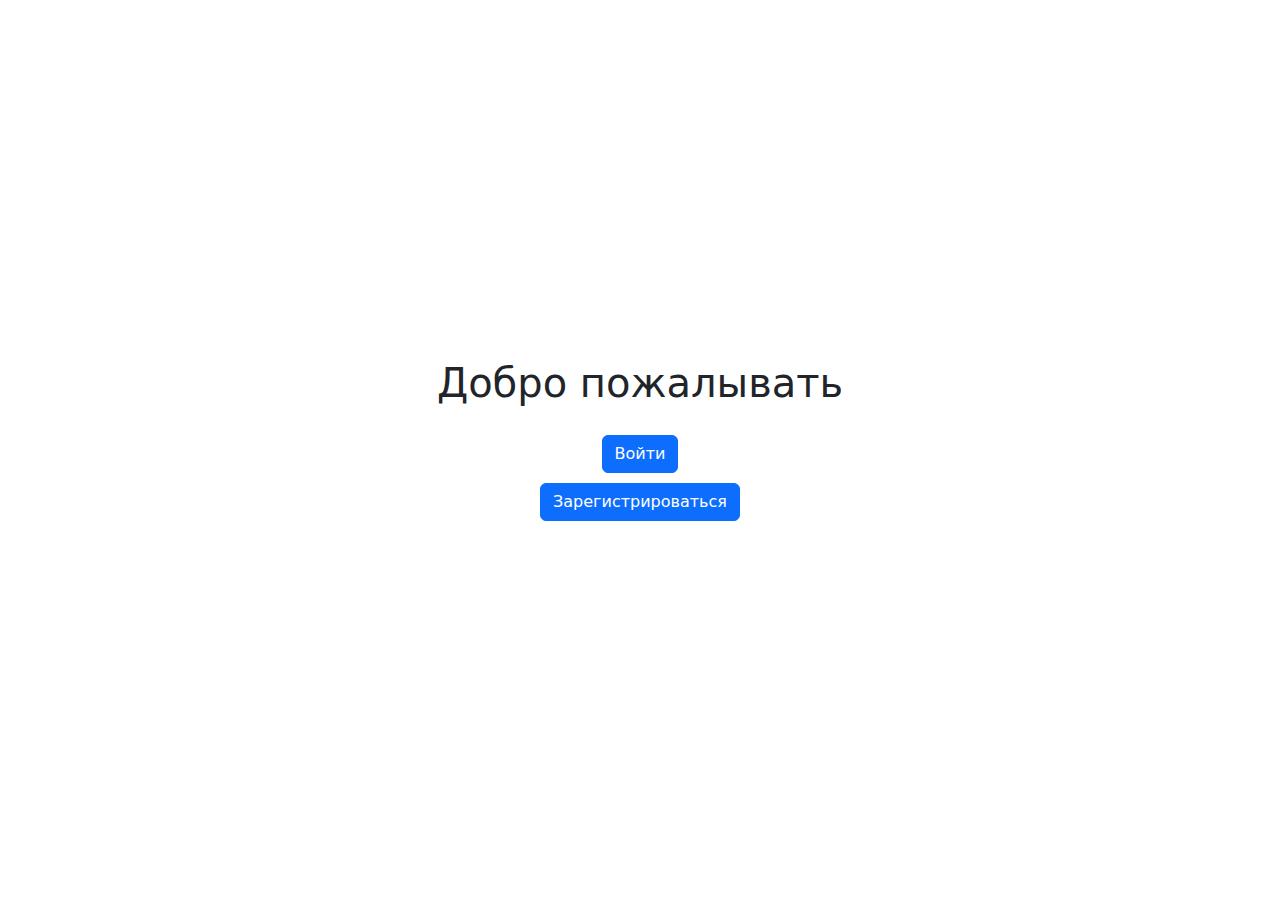
==== index.html @ 72d507bc "first commit" ====
<!DOCTYPE html>
<html lang="en">
<head>
    <meta charset="UTF-8">
    <meta name="viewport" content="width=device-width, initial-scale=1.0">
    <title>Home</title>
    <link rel="stylesheet" href="assets/styles/style.css">
    <link href="https://cdn.jsdelivr.net/npm/bootstrap@5.3.3/dist/css/bootstrap.min.css" rel="stylesheet" integrity="sha384-QWTKZyjpPEjISv5WaRU9OFeRpok6YctnYmDr5pNlyT2bRjXh0JMhjY6hW+ALEwIH" crossorigin="anonymous">
</head>
<body>
    <header></header>
    <main>
        <div class="auth_main">
            <div><h1>Добро пожалывать</h1></div>
            <div class="content_form">
                <a href='login.html' class="btn btn-primary">Войти</a>
                <a href='registration.html' class="btn btn-primary">Зарегистрироваться</a>
            </div>
        </div>  
    </main>
    <footer></footer>
</body>
</html>
---- assets/styles/style.css ----
*{
    margin: 0; 
    padding: 0;
    box-sizing: border-box;
}
body, html{
    font-optical-sizing: auto;
    font-family: "Doto", sans-serif;
    height: 100%;
    
}
body{
    display: flex;
    flex-direction: column;
    height: 100%;
}
header{
    flex: 0 0 auto;
}
main{
    flex: 1 0 auto;
}
footer{
    margin-top: 100px;
    flex: 0 0 auto;
}
main .auth_main{
    height: 100vh;
    display: flex;
    align-items: center;
    justify-content: center;
    flex-direction: column;
}
.content_form{
    width: 25%;
    padding: 20px;
    display: flex;
    font-size: 20px;
    border-radius: 10px;
    flex-direction: column;
    /* border: 1px solid #cfcfcf;
    background-color: #f7f7f7; */
}
.content_form a{
    margin-left: auto;
    margin-right:auto;
    width: fit-content;
    
}
.content_form a:first-of-type{
    margin-bottom: 10px;
}
/* Друзья */
.friends{
    width: 100vh;
    display: flex;
}
    .tuble-friends{
        width: 100%;
        max-height: 609px;
        overflow-y: auto;
    }
    .friend{
        display: flex;
        align-items: center;
        background-color: #f9f9f9;
        max-width:70%;
        padding: 10px;
        margin-top: 10px;
        border-radius: 10px;
        transition: background-color 0.3s ease;
    }
     /* Эффект при наведении на ссылку */
     .friend:hover {
        background-color: #f0f0f0;
    }
  
    /* Фото друга */
    .friend-photo {
        margin-right: 15px;
    }
    
    .friend-photo img {
        width: 80px;
        height: 80px;
        border-radius: 50%;
        object-fit: cover;
    }
  
    /* Имя друга */
    .friend-name {
        font-size: 16px;
        font-weight: bold;
        margin-bottom: 5px;
        color: #333;
    }
  
    /* Недавнее сообщение */
    .friend-message {
        font-size: 14px;
        color: rgba(0, 0, 0, 0.6);
    }
  
    /* Блок с уведомлением */
    .friend-notification {
        display: flex;
        flex-direction: column;
        align-items: center;
    }
  
    /* Число уведомлений */
    .delete_friend_icon {
        padding: 5px 10px;

    }
    
    /* Время уведомления */
    .notification-time {
        font-size: 12px;
        color: #666;
    }
/* Заявки */
.zayvki{
    width: 100vh;
    display: flex;
    border: 1px solid rgb(0, 60, 255);
    padding:5px;
    max-height: 609px;
    overflow-y: auto;
}
.profile{
    padding: 30px;
    width: 100vh;
    display: flex;
    justify-content: center;
}
/* Сообщения */
.messages{
    width: 100vh;
    display: grid;
    grid-template-columns: 40% 60%;
}   
    #user-selection {
        display: flex;
        flex-wrap: wrap;
        gap: 15px;
    }
    .user-item {
        cursor: pointer;
        padding: 10px;
        transition: all 0.3s ease;
    }

    .user-item:hover {
        border-color: #007bff;
        background-color: #f0f8ff;
    }

    .user-avatar {
        width: 80px;
        height: 80px;
        border-radius: 50%;
        object-fit: cover;
        margin-bottom: 10px;
    }

    .user-item.selected {
        border-color: #007bff;
        background-color: #e0f7ff;
    }

    #chat-box {
        display: none;  /* Изначально скрыто */
    }


    .people{
        padding:5px;
        max-height: 609px;
        overflow-y: auto;
    }
        .massage-friend {
            display: flex;
            align-items: center;
            text-decoration: none;
            width: 100%;
            background-color: #f9f9f9;
            padding: 10px;
            margin-top: 5px;
            margin-bottom: 5px ;
            border-radius: 10px;
            transition: background-color 0.3s ease;
        }
      
        /* Эффект при наведении на ссылку */
        .massage-friend:hover {
            background-color: #f0f0f0;
        }
      
        /* Фото друга */
        .massage-friend-photo {
            margin-right: 15px;
        }
        
        .massage-friend-photo img {
            width: 50px;
            height: 50px;
            border-radius: 50%;
            object-fit: cover;
        }
        
        /* Информация о друге */
        .friend-info {
            flex-grow: 1;
        }
      
        /* Имя друга */
        .friend-name {
            font-size: 16px;
            font-weight: bold;
            margin-bottom: 5px;
            color: #333;
        }
      
        /* Недавнее сообщение */
        .contact-friend {
            font-size: 14px;
            color: rgba(0, 0, 0, 0.6);
        }
      
        /* Блок с уведомлением */
        .delete_friend {
            display: flex;
            flex-direction: column;
            align-items: center;
        }
      
        /* Число уведомлений */
        .notification-count {
            background-color: red;
            color: white;
            padding: 5px 10px;
            border-radius: 50px;
            font-size: 12px;
            font-weight: bold;
            margin-bottom: 5px;
        }
        
        /* Время уведомления */
        .notification-time {
            font-size: 12px;
            color: #666;
        }
    .correspondence{
        padding: 5px;
        display: flex;
        flex-direction: column;
        justify-content: space-between;
    }
        .friend_up_block {
            display: flex;
            align-items: center;
            width: 100%;
            padding: 10px;
            border-bottom: 1px solid #cccccc;
        }
        .main_messages{
            height: 460px;
            display: flex;
            flex-direction: column;
            justify-content: end;
            overflow-y:auto;

        }
        .overflow_massages{
            max-height: 460px;
            display: flex;
            flex-direction: column;
            overflow-y:auto;
        }
            .messages_block_right{
                display: flex;
                justify-content: end;
                margin: 5px;
            }
                .messages_post_right{
                    padding: 10px;
                    border-radius: 7px;
                    color:white;
                    background-color:#4e7dff; 
                    max-width:300px
                }
                .notification-time_left {
                    font-size: 12px;
                    color: #666;
                }
            .messages_block_left{
                display: flex;
                justify-content: start;
                padding: 5px;
            }
                .messages_post_left{
                    padding: 10px;
                    border-radius: 7px;
                    background-color: #cccccc;
                    max-width:300px
                }
                .notification-time_right {
                    width: 100%;
                    font-size: 12px;
                    color: #ffffff;
                    display: flex;
                    justify-content: end;
                }
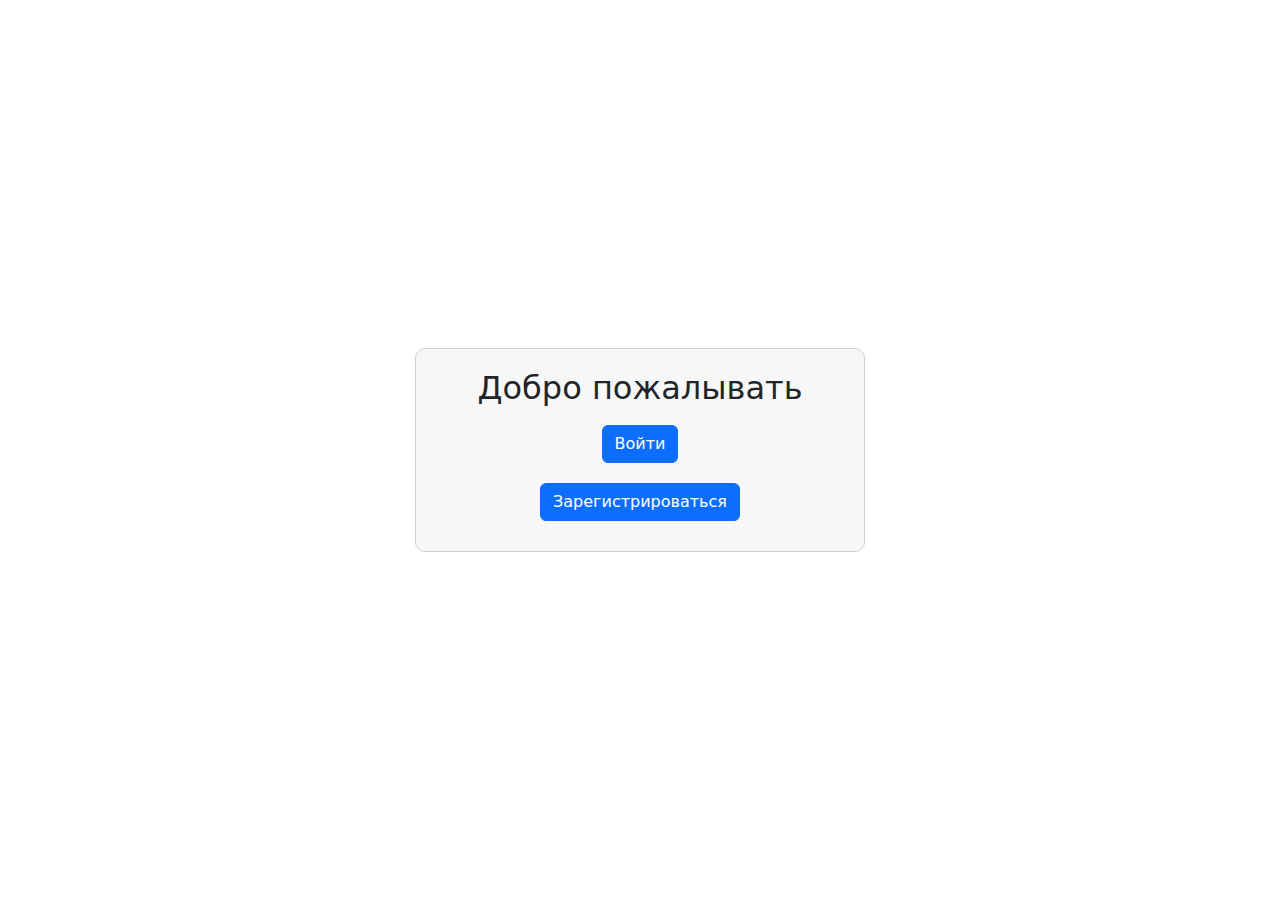
==== commit 4ddca6ab: "Start designing the JS module rewriting the client part 1 commit login via xhr." ====
--- a/index.html
+++ b/index.html
@@ -11,10 +11,16 @@
     <header></header>
     <main>
         <div class="auth_main">
-            <div><h1>Добро пожалывать</h1></div>
             <div class="content_form">
-                <a href='login.html' class="btn btn-primary">Войти</a>
-                <a href='registration.html' class="btn btn-primary">Зарегистрироваться</a>
+                <div class="content_form_welcome">
+                    <h2>Добро пожалывать
+
+                    </h2>
+                </div>
+                <div class="links_auth_registration">
+                    <a href='login.html' class="btn btn-primary link_auth_index">Войти</a>
+                    <a href='registration.html' class="btn btn-primary link_registration_index">Зарегистрироваться</a>
+                </div>
             </div>
         </div>  
     </main>
--- a/assets/styles/style.css
+++ b/assets/styles/style.css
@@ -3,6 +3,25 @@
     padding: 0;
     box-sizing: border-box;
 }
+::-webkit-scrollbar {
+    width: 6px; /* Ширина вертикальной полосы прокрутки */
+    height: 6px; /* Высота горизонтальной полосы прокрутки */
+}
+
+::-webkit-scrollbar-track {
+    background: #d3d3d3; /* Цвет фона дорожки */
+    border-radius:20px; /* Радиус скругления дорожки */
+}
+
+::-webkit-scrollbar-thumb {
+    background: #313131; /* Цвет "ползунка" полосы прокрутки */
+    border-radius: 10px; /* Радиус скругления ползунка */
+}
+
+
+/* scrollbar-width: thin; /* Устанавливает ширину полосы прокрутки: auto, thin, или none */
+/* scrollbar-color: #888 #f1f1f1; Цвет ползунка и дорожки */ 
+
 body, html{
     font-optical-sizing: auto;
     font-family: "Doto", sans-serif;
@@ -24,6 +43,11 @@
     margin-top: 100px;
     flex: 0 0 auto;
 }
+/* Баннер профиля */
+@media (max-width: 1290px){
+    
+
+}
 main .auth_main{
     height: 100vh;
     display: flex;
@@ -32,24 +56,38 @@
     flex-direction: column;
 }
 .content_form{
-    width: 25%;
-    padding: 20px;
+    width: 450px;
     display: flex;
     font-size: 20px;
     border-radius: 10px;
     flex-direction: column;
-    /* border: 1px solid #cfcfcf;
-    background-color: #f7f7f7; */
-}
-.content_form a{
-    margin-left: auto;
-    margin-right:auto;
-    width: fit-content;
-    
-}
+    justify-content: space-around;
+    border: 1px solid #cfcfcf;
+    background-color: #f7f7f7;
+    max-height: 450px;
+    padding: 20px;
+}
+    .content_form_welcome{
+        display: flex;
+        justify-content: center;
+    }
+.links_auth_registration{
+    width: 100%;
+    display: flex;
+    align-items: center;
+    flex-direction: column;
+    justify-content: center;
+}
+.link_auth_index{
+    margin: 10px;
+}
+.link_registration_index{
+    margin: 10px;
+}
+
 .content_form a:first-of-type{
-    margin-bottom: 10px;
-}
+    
+}    
 /* Друзья */
 .friends{
     width: 100vh;
@@ -74,51 +112,31 @@
      .friend:hover {
         background-color: #f0f0f0;
     }
-  
     /* Фото друга */
-    .friend-photo {
-        margin-right: 15px;
-    }
-    
-    .friend-photo img {
-        width: 80px;
-        height: 80px;
-        border-radius: 50%;
-        object-fit: cover;
-    }
-  
+    
     /* Имя друга */
-    .friend-name {
-        font-size: 16px;
+    .friend-name-people {
+        font-size: 14px;
         font-weight: bold;
         margin-bottom: 5px;
         color: #333;
     }
   
     /* Недавнее сообщение */
-    .friend-message {
-        font-size: 14px;
-        color: rgba(0, 0, 0, 0.6);
-    }
+    
   
-    /* Блок с уведомлением */
-    .friend-notification {
+    .delete_friend_icon {
+        padding: 5px 10px;
+
+    }
+
+    .delete_friend {
         display: flex;
         flex-direction: column;
         align-items: center;
     }
-  
-    /* Число уведомлений */
-    .delete_friend_icon {
-        padding: 5px 10px;
-
-    }
-    
-    /* Время уведомления */
-    .notification-time {
-        font-size: 12px;
-        color: #666;
-    }
+    
+    
 /* Заявки */
 .zayvki{
     width: 100vh;
@@ -136,9 +154,10 @@
 }
 /* Сообщения */
 .messages{
-    width: 100vh;
-    display: grid;
-    grid-template-columns: 40% 60%;
+    width: 100vh; 
+    display: flex;
+    justify-content: space-between;
+    /* border:solid 2px red;  */
 }   
     #user-selection {
         display: flex;
@@ -155,36 +174,29 @@
         border-color: #007bff;
         background-color: #f0f8ff;
     }
-
-    .user-avatar {
-        width: 80px;
-        height: 80px;
-        border-radius: 50%;
-        object-fit: cover;
-        margin-bottom: 10px;
-    }
-
     .user-item.selected {
         border-color: #007bff;
         background-color: #e0f7ff;
     }
-
-    #chat-box {
+    #chat-box{
         display: none;  /* Изначально скрыто */
     }
-
-
     .people{
-        padding:5px;
-        max-height: 609px;
-        overflow-y: auto;
-    }
-        .massage-friend {
+        margin: 10px;
+        height: 589px;
+        padding: 10px;
+        width: 30%;
+        overflow-y: scroll;
+        border-radius: 4px;
+        border:solid #bdbdbd 1px;
+    }
+        .friend-people {
             display: flex;
             align-items: center;
             text-decoration: none;
             width: 100%;
-            background-color: #f9f9f9;
+            justify-content: space-between;
+            background-color: #f3f3f3;
             padding: 10px;
             margin-top: 5px;
             margin-bottom: 5px ;
@@ -193,16 +205,16 @@
         }
       
         /* Эффект при наведении на ссылку */
-        .massage-friend:hover {
-            background-color: #f0f0f0;
+        .friend-people:hover {
+            background-color: #bebdbd;
         }
       
-        /* Фото друга */
-        .massage-friend-photo {
-            margin-right: 15px;
+        /* Фото друга в выборе переписке  */
+        .friend-photo-people {
+            margin-right: 5px;
         }
         
-        .massage-friend-photo img {
+        .friend-photo-people img {
             width: 50px;
             height: 50px;
             border-radius: 50%;
@@ -210,15 +222,17 @@
         }
         
         /* Информация о друге */
-        .friend-info {
-            flex-grow: 1;
-        }
-      
+        .friend-info-people {
+            
+        }
+            .friend-message-people {
+                font-size: 14px;
+                color: rgba(0, 0, 0, 0.6);
+            }
         /* Имя друга */
         .friend-name {
-            font-size: 16px;
+            font-size: 18px;
             font-weight: bold;
-            margin-bottom: 5px;
             color: #333;
         }
       
@@ -228,12 +242,7 @@
             color: rgba(0, 0, 0, 0.6);
         }
       
-        /* Блок с уведомлением */
-        .delete_friend {
-            display: flex;
-            flex-direction: column;
-            align-items: center;
-        }
+        
       
         /* Число уведомлений */
         .notification-count {
@@ -251,64 +260,144 @@
             font-size: 12px;
             color: #666;
         }
+
+    @media (max-width: 1548px){
+        .people{
+            margin: 10px;
+            height: 589px;
+            padding: 10px;
+            width: 98px;
+            overflow-y: scroll;
+            border-radius: 4px;
+            border:solid #bdbdbd 1px;
+        } 
+            /* Информация о друге */
+            .friend-info-people {
+                display: none;
+                
+            }
+            .friend-notification{
+                display: none;
+            }
+
+    }
+    @media (max-width: 1280px){
+        /* Информация о друге */
+        .pesone_profile {
+            display: none;
+            
+        }
+    }
+    /* Блок переписки и отправки письма. */
     .correspondence{
+        flex-grow: 1;
         padding: 5px;
         display: flex;
         flex-direction: column;
         justify-content: space-between;
+        margin-right: 4px;
     }
         .friend_up_block {
             display: flex;
             align-items: center;
+            justify-content: space-between;
             width: 100%;
-            padding: 10px;
-            border-bottom: 1px solid #cccccc;
+        }
+        .friend-photo-chat {
+            margin-right: 15px;
+        }
+            .friend-photo-chat img {
+                width: 50px;
+                height: 50px;
+                border-radius: 50%;
+                object-fit: cover;
+            }
+        .friend-info-chat{
+            
+        }
+            .friend-name-chat{
+                font-size: 17px;
+                font-weight: bold;
+            }
+        .friend-action-menu {
+            display: flex;
+            flex-direction: column;
+            align-items: center;
+            cursor: pointer;
         }
         .main_messages{
-            height: 460px;
+            height: 495px;
             display: flex;
             flex-direction: column;
             justify-content: end;
-            overflow-y:auto;
-
-        }
-        .overflow_massages{
-            max-height: 460px;
-            display: flex;
-            flex-direction: column;
-            overflow-y:auto;
-        }
-            .messages_block_right{
-                display: flex;
-                justify-content: end;
-                margin: 5px;
-            }
-                .messages_post_right{
-                    padding: 10px;
-                    border-radius: 7px;
-                    color:white;
-                    background-color:#4e7dff; 
-                    max-width:300px
-                }
-                .notification-time_left {
-                    font-size: 12px;
-                    color: #666;
-                }
-            .messages_block_left{
-                display: flex;
-                justify-content: start;
-                padding: 5px;
-            }
-                .messages_post_left{
-                    padding: 10px;
-                    border-radius: 7px;
-                    background-color: #cccccc;
-                    max-width:300px
-                }
-                .notification-time_right {
-                    width: 100%;
-                    font-size: 12px;
-                    color: #ffffff;
+            margin-top : 10px;
+            
+            background-color: #f1f1f1;
+            border:solid #bdbdbd 1px ;
+            border-radius: 4px 4px 0px 0px;
+        }
+            .overflow_masssages{
+                max-height: 495px;;           
+                overflow-y:scroll;
+                flex-direction: column;
+                scroll-behavior: smooth;
+                display: none;
+            }
+                .messages_block_right{
                     display: flex;
                     justify-content: end;
-                }+                    margin: 5px;
+                }
+                    .messages_post_right{
+                        padding: 10px;
+                        border-radius: 7px;
+                        color:white;
+                        background-color:#0b5ed7; 
+                        max-width:300px
+                    }
+                    .notification-time_left {
+                        font-size: 12px;
+                        color: #666;
+                    }
+
+                .messages_block_left{
+                    display: flex;
+                    justify-content: start;
+                    padding: 5px;
+                }
+                    .messages_post_left{
+                        padding: 10px;
+                        border-radius: 7px;
+                        background-color: #cccccc;
+                        max-width:300px
+                    }
+                    .notification-time_right {
+                        width: 100%;
+                        font-size: 12px;
+                        color: #ffffff;
+                        display: flex;
+                        justify-content: end;
+                    }
+                    
+        .form_post_messages{
+            display: flex;
+            align-items: center;
+        }
+            .input_post_message, input{
+                border-bottom-left-radius: 10px;
+                display: flex;
+                align-items: center;
+                border:solid #bdbdbd 1px ;
+                width: 100%;
+                height: 40px;
+            }
+            .btn_post_message{
+                border-bottom-right-radius: 10px;
+                height: 40px;
+                background-color: white;
+                border-right:solid #bdbdbd 1px ;   
+                border-top:solid #bdbdbd 1px ; 
+                border-bottom:solid #bdbdbd 1px ; 
+                border-left:none; 
+            }
+            